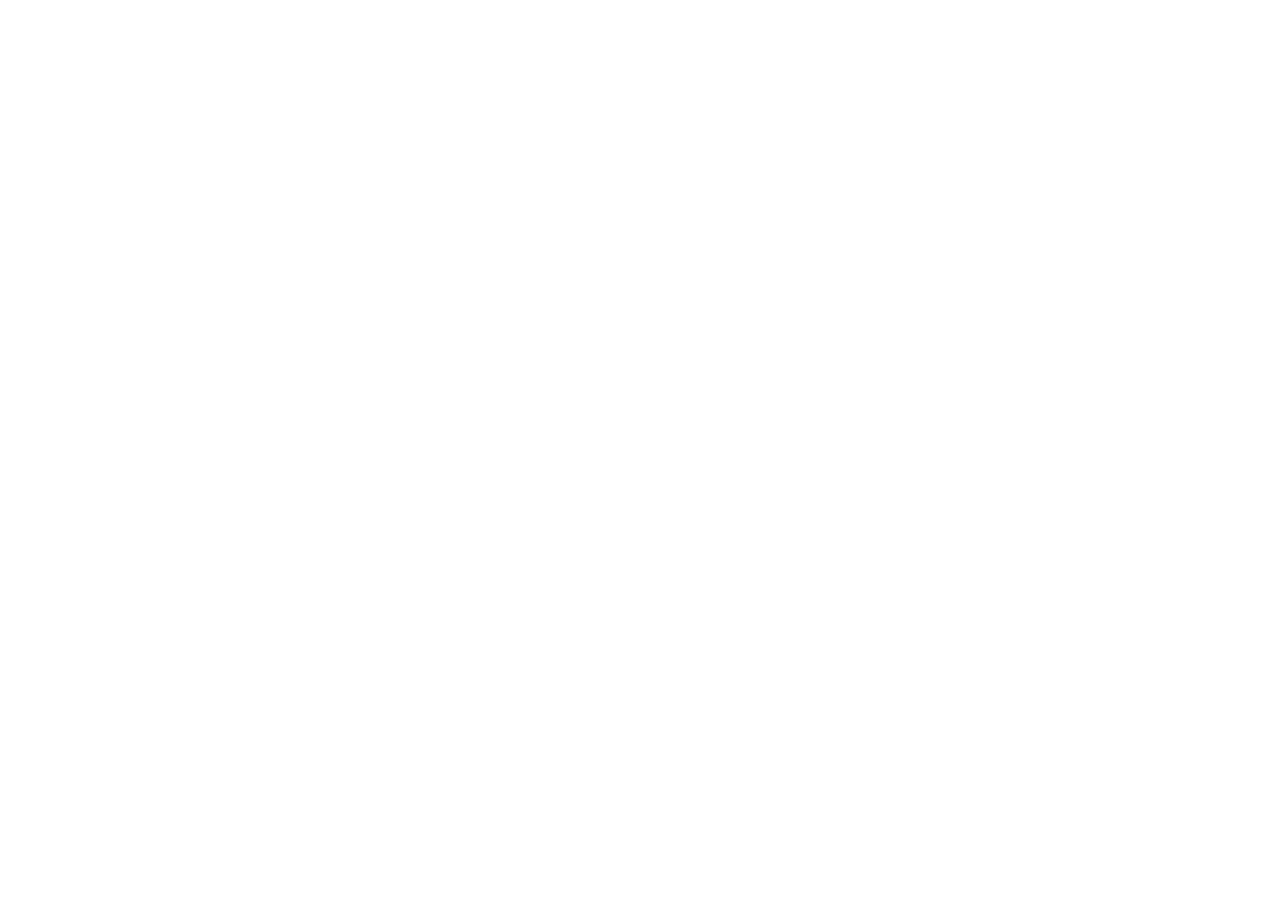
==== Beginner Learning Path/Complete Intro to Web Development, v2/Javascript, HTML, and CSS Project/index.html @ 3b0cc335 "beginning exercise - build a calculator" ====
<!DOCTYPE html>
<html lang="en">
<head>
	<meta charset="UTF-8">
	<title>Calculator</title>

	<link rel="stylesheet" href="styles.css">
	<script src="scripts.js"></script>
</head>
<body>
	
</body>
</html>
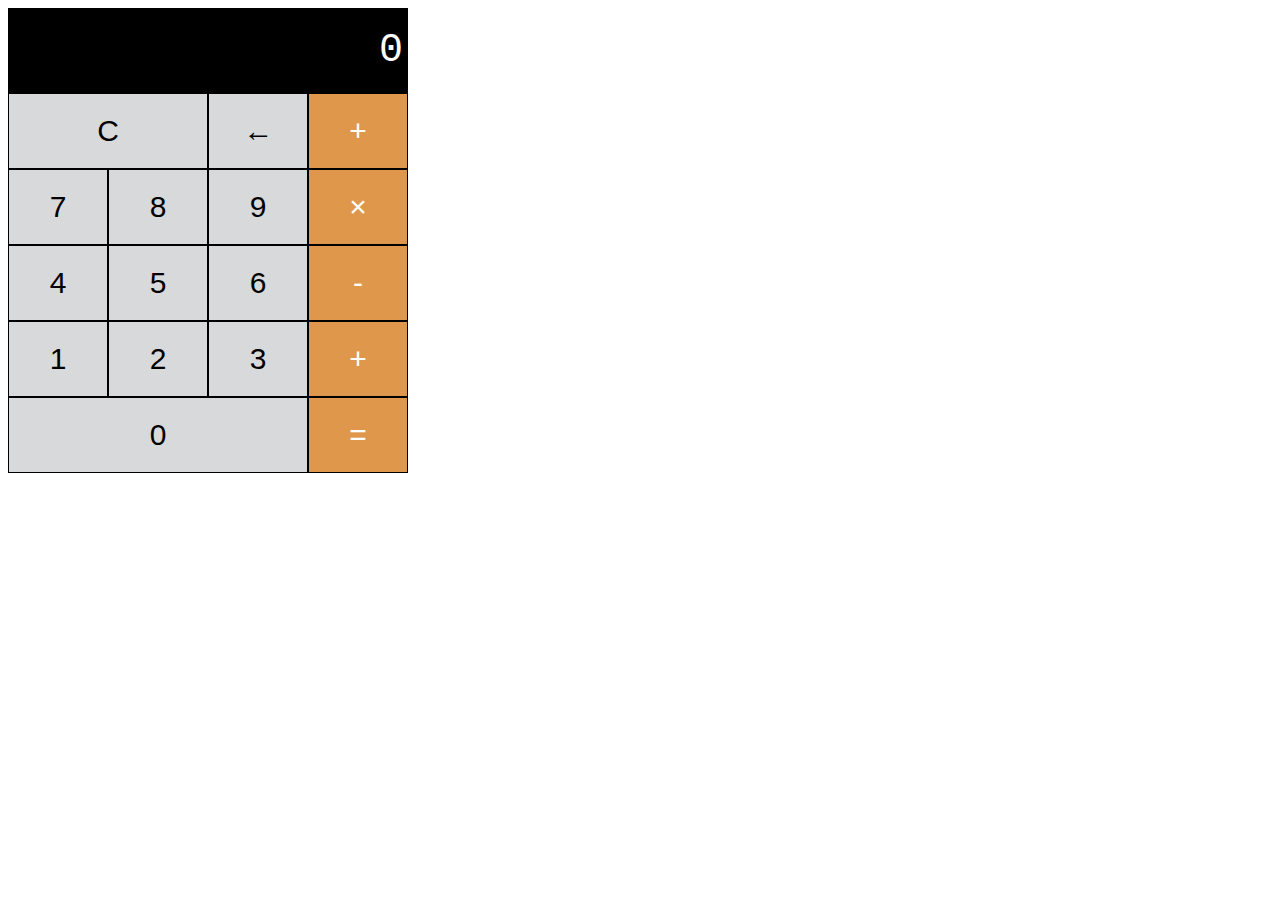
==== commit 1849519c: "completed html & css portion" ====
--- a/Beginner Learning Path/Complete Intro to Web Development, v2/Javascript, HTML, and CSS Project/index.html
+++ b/Beginner Learning Path/Complete Intro to Web Development, v2/Javascript, HTML, and CSS Project/index.html
@@ -9,5 +9,37 @@
 </head>
 <body>
 	
+	<div class="calc">
+		<div class="result-screen">0</div>
+		<div class="key-container">
+			<div class="keyrow">
+				<button class="key double">C</button>
+				<button class="key">&#x2190;</button>
+				<button class="key">+</button>
+			</div>
+			<div class="keyrow">
+				<button class="key">7</button>
+				<button class="key">8</button>
+				<button class="key">9</button>
+				<button class="key">&#215;</button>
+			</div>
+			<div class="keyrow">
+				<button class="key">4</button>
+				<button class="key">5</button>
+				<button class="key">6</button>
+				<button class="key">-</button>
+			</div>
+			<div class="keyrow">
+				<button class="key">1</button>
+				<button class="key">2</button>
+				<button class="key">3</button>
+				<button class="key">+</button>
+			</div>
+			<div class="keyrow">
+				<button class="key triple">0</button><button class="key">=</button>
+			</div>
+		</div>
+	</div>
+
 </body>
 </html>--- a/Beginner Learning Path/Complete Intro to Web Development, v2/Javascript, HTML, and CSS Project/styles.css
+++ b/Beginner Learning Path/Complete Intro to Web Development, v2/Javascript, HTML, and CSS Project/styles.css
@@ -0,0 +1,49 @@
+* {
+	box-sizing: border-box;
+}
+
+.calc {
+	width: 400px;
+	background: black;
+	color: white;
+}
+
+.result-screen {
+	font-family: "Courier New", Courier, monospace;
+	text-align: right;
+	font-size: 40px;
+	padding: 20px 5px;
+}
+
+.keyrow {
+	display: flex;
+	justify-content: space-between;
+}
+
+.key {
+	width: 24.5%;
+	font-size: 30px;
+	flex-grow: 1;
+	margin: 0.25%;
+	padding: 20px;
+	background-color: #d8d9db;
+	border: none;
+}
+
+.key:hover {
+	cursor: pointer;
+	background-color: #ebebeb;
+}
+
+.key:last-child {
+    background-color: #df974c;
+    color: white;
+}
+
+.key:last-child:hover {
+	background-color: #dfb07e;
+}
+
+.double { width: 49.7%; }
+
+.triple { width: 74.8%; }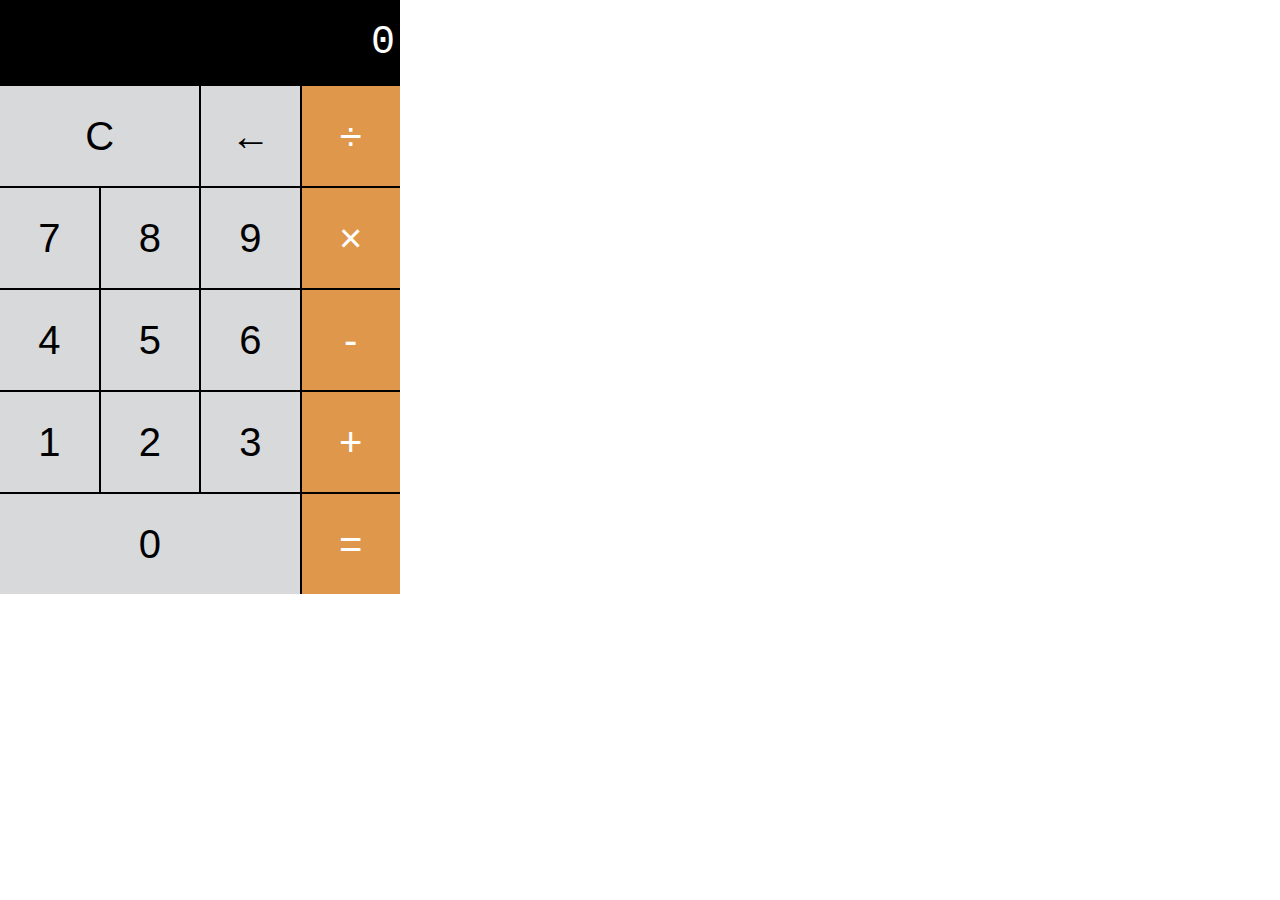
==== commit 247c2008: "made calculator work" ====
--- a/Beginner Learning Path/Complete Intro to Web Development, v2/Javascript, HTML, and CSS Project/index.html
+++ b/Beginner Learning Path/Complete Intro to Web Development, v2/Javascript, HTML, and CSS Project/index.html
@@ -5,7 +5,6 @@
 	<title>Calculator</title>
 
 	<link rel="stylesheet" href="styles.css">
-	<script src="scripts.js"></script>
 </head>
 <body>
 	
@@ -15,7 +14,7 @@
 			<div class="keyrow">
 				<button class="key double">C</button>
 				<button class="key">&#x2190;</button>
-				<button class="key">+</button>
+				<button class="key">&#247;</button>
 			</div>
 			<div class="keyrow">
 				<button class="key">7</button>
@@ -41,5 +40,7 @@
 		</div>
 	</div>
 
+	<script src="scripts.js"></script>
+
 </body>
 </html>--- a/Beginner Learning Path/Complete Intro to Web Development, v2/Javascript, HTML, and CSS Project/styles.css
+++ b/Beginner Learning Path/Complete Intro to Web Development, v2/Javascript, HTML, and CSS Project/styles.css
@@ -1,6 +1,8 @@
 * {
 	box-sizing: border-box;
 }
+
+body { margin: 0; }
 
 .calc {
 	width: 400px;
@@ -20,12 +22,14 @@
 	justify-content: space-between;
 }
 
+.keyrow:last-child .key { margin-bottom: 0; }
+
 .key {
 	width: 24.5%;
-	font-size: 30px;
+	font-size: 40px;
 	flex-grow: 1;
 	margin: 0.25%;
-	padding: 20px;
+	height: 100px;
 	background-color: #d8d9db;
 	border: none;
 }
@@ -35,15 +39,26 @@
 	background-color: #ebebeb;
 }
 
+.key:active {
+	background-color: #bbbcbe;
+}
+
+.key:first-child { margin-left: 0; }
+
 .key:last-child {
     background-color: #df974c;
     color: white;
+    margin-right: 0;
 }
 
 .key:last-child:hover {
 	background-color: #dfb07e;
 }
 
+.key:last-child:active {
+	background-color: #dd8d37;
+}
+
 .double { width: 49.7%; }
 
 .triple { width: 74.8%; }